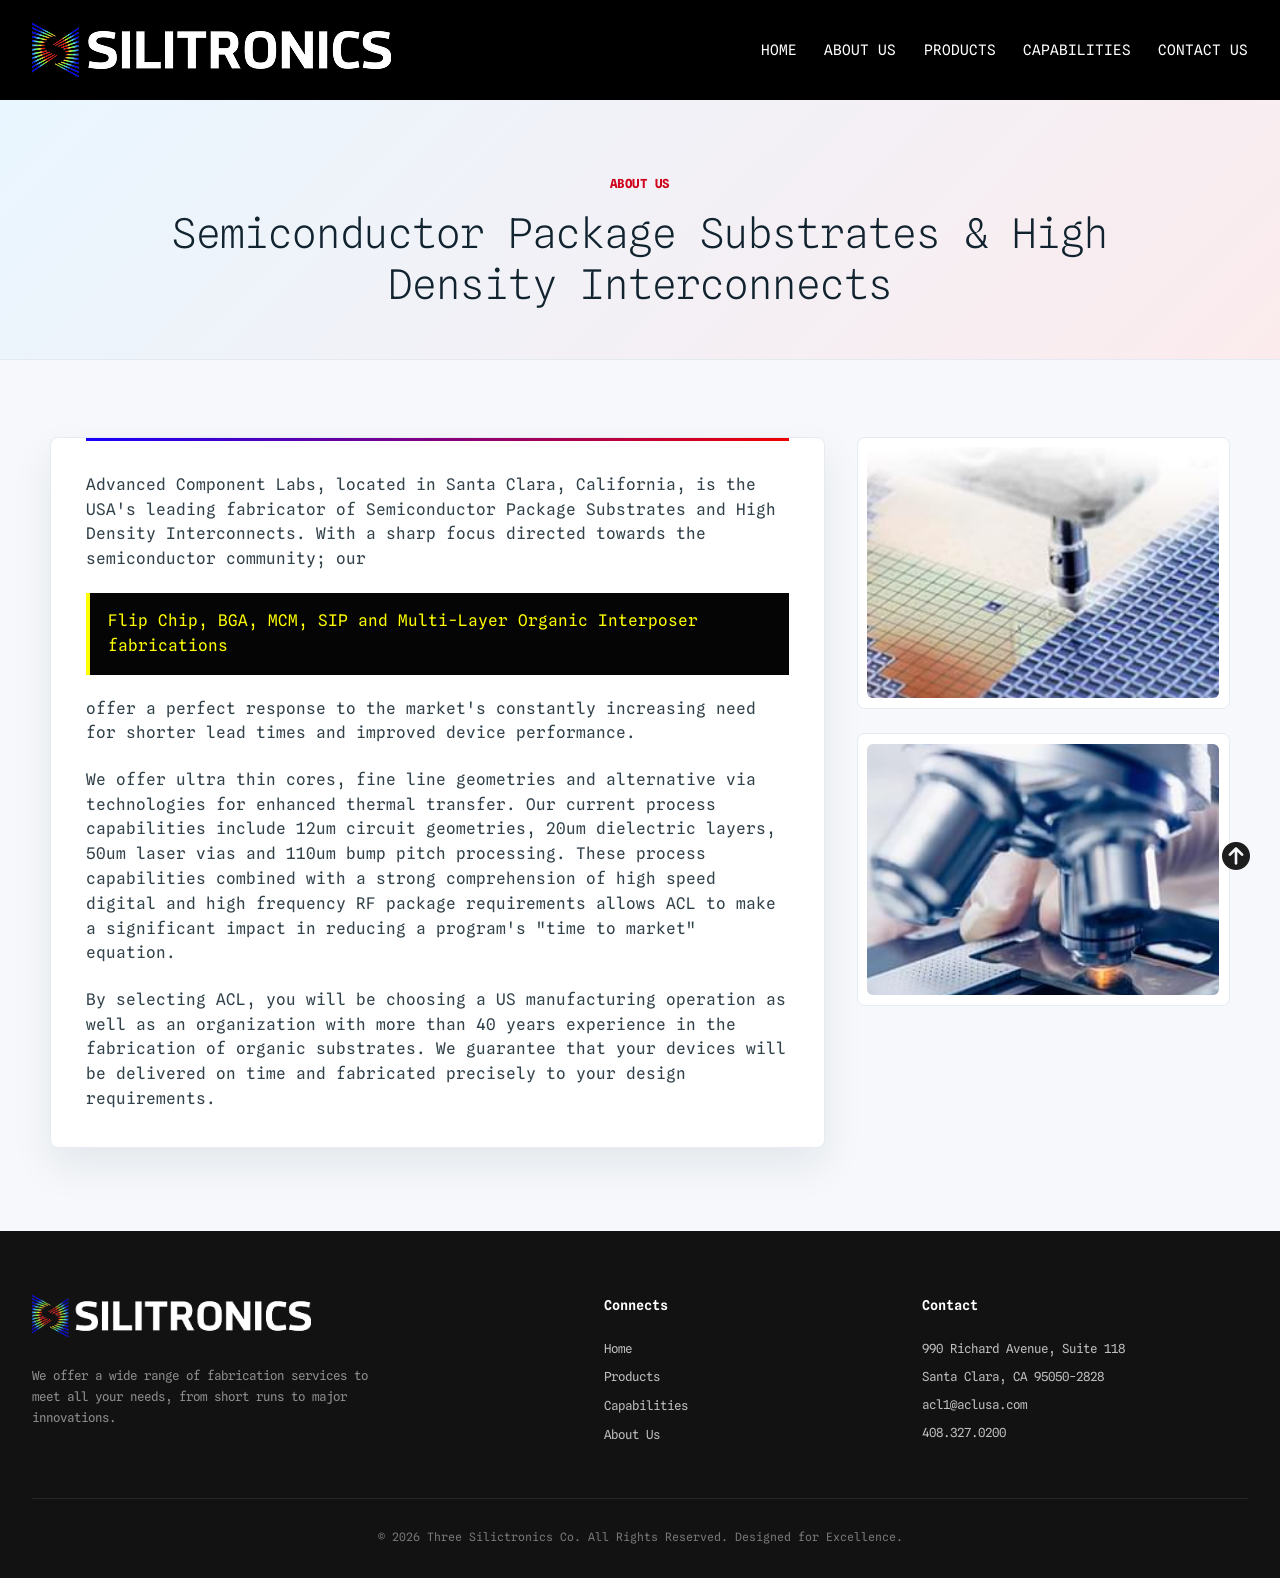
==== aboutus.html @ 7309b667 "Initial commit: Static website for Silictronics" ====
<!DOCTYPE html>
<html lang="en">

<head>
    <meta charset="UTF-8">
    <meta name="viewport" content="width=device-width, initial-scale=1.0">
    <meta name="description"
        content="About Advanced Component Labs and Three Silictronics semiconductor package substrate capabilities.">
    <title>About Us | Three Silictronics</title>
    <link rel="stylesheet" href="https://cdnjs.cloudflare.com/ajax/libs/font-awesome/6.5.2/css/all.min.css">
    <link rel="stylesheet" href="assets/css/style.css">
</head>

<body>
    <header>
        <div class="container-fluid">
            <nav>
                <div class="logo">
                    <a href="index.html">
                        <img src="assets/images/lab_logo.png" alt="Three Silictronics Logo">
                    </a>
                </div>
                <ul class="nav-links">
                    <li><a href="index.html#home">HOME</a></li>
                    <li><a href="aboutus.html">ABOUT US</a></li>
                    <li><a href="products.html">PRODUCTS</a></li>
                    <li><a href="capabilities.html">CAPABILITIES</a></li>
                    <li><a href="contactus.html">CONTACT US</a></li>
                </ul>
            </nav>
        </div>
    </header>

    <main class="about-page">
        <section class="about-page-hero">
            <div class="container">
                <p class="section-kicker">About Us</p>
                <h1>Semiconductor Package Substrates &amp; High Density Interconnects</h1>
            </div>
        </section>

        <section class="about-story">
            <div class="container">
                <div class="about-story-grid">
                    <div class="about-story-content">
                        <p>
                            Advanced Component Labs, located in Santa Clara, California, is the USA's leading fabricator
                            of Semiconductor Package Substrates and High Density Interconnects. With a sharp focus
                            directed towards the semiconductor community; our
                        </p>

                        <p class="about-highlight">
                            Flip Chip, BGA, MCM, SIP and Multi-Layer Organic Interposer fabrications
                        </p>

                        <p>
                            offer a perfect response to the market's constantly increasing need for shorter lead times
                            and improved device performance.
                        </p>

                        <p>
                            We offer ultra thin cores, fine line geometries and alternative via technologies for
                            enhanced thermal transfer. Our current process capabilities include 12um circuit geometries,
                            20um dielectric layers, 50um laser vias and 110um bump pitch processing. These process
                            capabilities combined with a strong comprehension of high speed digital and high frequency
                            RF package requirements allows ACL to make a significant impact in reducing a program's
                            "time to market" equation.
                        </p>

                        <p>
                            By selecting ACL, you will be choosing a US manufacturing operation as well as an
                            organization with more than 40 years experience in the fabrication of organic substrates. We
                            guarantee that your devices will be delivered on time and fabricated precisely to your
                            design
                            requirements.
                        </p>
                    </div>

                    <div class="about-story-media" aria-label="Substrate examples">
                        <figure class="about-media-card">
                            <img src="assets/images/card_one.jpg" alt="Semiconductor package substrate close-up">
                        </figure>
                        <figure class="about-media-card">
                            <img src="assets/images/card_two.jpg" alt="High density interconnect substrate">
                        </figure>
                    </div>
                </div>
            </div>
        </section>
    </main>

    <footer>
        <div class="container">
            <div class="footer-content">
                <div class="footer-brand">
                    <a class="footer-logo" href="index.html">
                        <img src="assets/images/lab_logo.png" alt="Three Silictronics Logo">
                    </a>
                    <p>We offer a wide range of fabrication services to meet all your needs, from short runs to major
                        innovations.</p>

                </div>
                <div class="footer-links">
                    <h4>Connects</h4>
                    <a href="index.html#home">Home</a>
                    <a href="products.html">Products</a>
                    <a href="capabilities.html">Capabilities</a>
                    <a href="aboutus.html">About Us</a>
                </div>
                <div class="footer-contact">
                    <h4>Contact</h4>
                    <p>990 Richard Avenue, Suite 118</p>
                    <p>Santa Clara, CA 95050-2828</p>
                    <p><a href="mailto:acl1@aclusa.com">acl1@aclusa.com</a></p>
                    <p>408.327.0200</p>
                </div>
            </div>
            <div class="copyright">
                &copy; 2026 Three Silictronics Co. All Rights Reserved. Designed for Excellence.
            </div>
        </div>
    </footer>
    <a class="back-to-top" href="#top" aria-label="Back to top"><i class="fa-solid fa-circle-arrow-up"></i></a>
</body>

</html>
---- assets/css/style.css ----
@import url('https://fonts.googleapis.com/css2?family=Spline+Sans+Mono:wght@300;400;500;600;700&display=swap');

:root {
    --primary-color: #662d91;
    --secondary-color: #d0021b;
    --bg-light: #f1eef6;
    --text-dark: #333333;
    --text-light: #666666;
    --white: #ffffff;
    --black: #000000;
    --font-family: 'Spline Sans Mono', sans-serif;
    --transition: all 0.3s ease;
}

* {
    margin: 0;
    padding: 0;
    box-sizing: border-box;
}

body {
    font-family: var(--font-family);
    color: var(--text-dark);
    line-height: 1.6;
    background-color: var(--white);
    overflow-x: hidden;
}

html {
    scroll-behavior: smooth;
}

/* Header */
header {
    background-color: var(--black);
    position: fixed;
    width: 100%;
    height: 100px;
    top: 0;
    left: 0;
    z-index: 1000;
    display: flex;
    align-items: center;
}

.container {
    width: calc(100% - 180px);
    max-width: 1740px;
    margin: 0 auto;
    padding: 0;
}

.container-fluid {
    width: calc(100% - 180px);
    max-width: 1740px;
    margin: 0 auto;
    padding: 0;
    height: 100%;
}

@media (max-width: 1920px) {
    .container {
        max-width: 1740px;
    }
}

@media (max-width: 1600px) {
    .container {
        max-width: 1420px;
    }
}

@media (max-width: 1440px) {
    .container {
        max-width: 1260px;
    }

    .nav-links {
        gap: 1.6rem;
    }

    .nav-links a {
        font-size: 0.85rem;
    }

    .announcement-banner {
        padding-top: 0;
    }

    .header-tagline p {
        font-size: 2rem;
    }
}

@media (max-width: 1366px) {
    .container {
        max-width: 1186px;
    }
}

@media (max-width: 1280px) {

    .container,
    .container-fluid {
        width: calc(100% - 64px);
        max-width: none;
    }
}

@media (max-width: 1080px) {
    .container {
        max-width: 950px;
    }
}

nav {
    display: flex;
    justify-content: space-between;
    align-items: center;
    width: 100%;
    height: 100%;
}

.logo img {
    display: block;
    height: 54px;
    width: auto;
}

.nav-links {
    display: flex;
    gap: 1.7rem;
    list-style: none;
    align-items: center;
}

.nav-links a {
    display: inline-flex;
    align-items: center;
    text-decoration: none;
    color: var(--white);
    font-weight: 400;
    font-size: 0.9rem;
    text-transform: uppercase;
    transition: var(--transition);
    line-height: 1;
    white-space: nowrap;
}

.nav-links a:hover {
    color: #4db8ff;
}

/* Header Tagline */
.header-tagline {
    background:
        linear-gradient(135deg, rgba(77, 184, 255, 0.12), rgba(208, 2, 27, 0.08)),
        var(--white);
    border-top: 1px solid #e5eaf0;
    border-bottom: 1px solid #e5eaf0;
    color: #10232f;
    padding: 4.2rem 0 4.4rem;
    text-align: center;
}

.header-tagline p {
    max-width: 1100px;
    margin: 0 auto;
    font-size: 2.15rem;
    font-weight: 300;
    line-height: 1.35;
}

.header-tagline span {
    color: var(--primary-color);
    font-weight: 500;
}

/* About Mission */
.about-mission {
    background: var(--white);
    padding: 5rem 0;
}

.about-mission-grid {
    display: grid;
    grid-template-columns: minmax(620px, 0.95fr) minmax(360px, 1fr);
    gap: 4rem;
    align-items: center;
}

.section-kicker {
    display: inline-block;
    color: #2a786b;
    font-size: 0.78rem;
    font-weight: 700;
    letter-spacing: 0.04em;
    margin-bottom: 0.9rem;
    text-transform: uppercase;
}

.about-mission h2 {
    background: linear-gradient(90deg, #1700ff 0%, #662d91 45%, #f00000 100%);
    -webkit-background-clip: text;
    background-clip: text;
    color: transparent;
    font-size: 2.25rem;
    font-weight: 700;
    line-height: 1.25;
    max-width: 620px;
    margin-bottom: 1.6rem;
}

.about-mission h2 span {
    display: block;
    white-space: nowrap;
}

.about-mission h3 {
    color: #183f3c;
    font-size: 1.08rem;
    margin-bottom: 0.75rem;
}

.about-mission p {
    color: #66716f;
    font-size: 0.92rem;
    line-height: 1.75;
    max-width: 610px;
    margin-bottom: 0.75rem;
}

.btn-gradient {
    display: inline-flex;
    align-items: center;
    justify-content: center;
    min-width: 200px;
    min-height: 50px;
    margin-top: 1.2rem;
    border: 2px solid var(--white);
    background: linear-gradient(90deg, #1700ff 0%, #f00000 100%);
    color: var(--white);
    text-decoration: none;
    text-transform: uppercase;
    font-size: 0.9rem;
    font-weight: 700;
    letter-spacing: 0.04em;
    box-shadow: 0 12px 28px rgba(240, 0, 0, 0.16);
    transition: var(--transition);
}

.btn-gradient:hover {
    background: #ffffff;
    border: 2px solid;
    border-image: linear-gradient(90deg, #1700ff 0%, #f00000 100%) 1;
    background-image: linear-gradient(90deg, #1700ff 0%, #f00000 100%);
    -webkit-background-clip: text;
    background-clip: text;
    color: transparent;
    transform: translateY(-3px);
    box-shadow: none;
}



.about-mission-visual {
    min-height: 360px;
}

.mission-photo {
    width: 100%;
    min-height: 360px;
    border-radius: 20px;
    background:
        linear-gradient(135deg, rgba(18, 117, 108, 0.2), rgba(0, 0, 0, 0.05)),
        url('../images/about_us_img.jpg') center/cover no-repeat;
}



/* Announcement Banner */
.announcement-banner {
    background: url('../images/banner_bg.png') center/cover no-repeat;
    margin-top: 100px;
    height: 90vh;
    display: flex;
    flex-direction: column;
    justify-content: center;
    align-items: center;
    text-align: center;
    color: var(--white);
    padding-top: 0;
}

.announcement-banner h2 {
    font-size: 4rem;
    margin-bottom: 1rem;
    font-weight: 700;
}

.announcement-banner p {
    font-size: 2rem;
    font-weight: 300;
}

/* Products */
.products {
    background: var(--white);
    overflow: hidden;
    padding: 9.8rem 0 5.2rem;
    position: relative;
    scroll-margin-top: 110px;
}

.products-intro {
    color: #111827;
    font-size: 0.82rem;
    line-height: 1.5;
    margin: 0 auto 1.5rem;
    max-width: 760px;
    text-align: center;
}

.products-title {
    background: linear-gradient(90deg, #1700ff 0%, #662d91 45%, #f00000 100%);
    -webkit-background-clip: text;
    background-clip: text;
    color: transparent;
    font-size: 2rem;
    font-weight: 700;
    line-height: 1;
    margin-bottom: 3.2rem;
    text-align: center;
    text-transform: uppercase;
}

.left-art-img,
.right-art-img {
    position: absolute;
    pointer-events: none;
    z-index: 0;
}

.left-art-img {
    left: 0;
    bottom: 0;
}

.right-art-img {
    top: 0;
    right: 0;
}

.left-art-img img,
.right-art-img img {
    display: block;
    max-width: 180px;
    width: 12vw;
}

.products-slider {
    margin: 0 auto;
    max-width: 1120px;
    position: relative;
    z-index: 1;
}

.products-viewport {
    background: var(--white);
    overflow: hidden;
}

.products-track {
    display: flex;
    transition: transform 0.45s ease;
}

.products-static-grid .products-track {
    display: block;
}

.products-static-grid .products-slide:nth-child(n + 2),
.products-static-grid .slider-arrow {
    display: none;
}

.products-slide {
    background: var(--white);
    display: grid;
    flex: 0 0 100%;
    grid-template-columns: repeat(4, minmax(0, 1fr));
    gap: 1rem;
}

.products-cta {
    margin-top: 2rem;
    position: relative;
    text-align: center;
    z-index: 1;
}

/* Home Capabilities Summary */
.capabilities-summary {
    background: #f6f8fb;
    padding: 4.8rem 0 5.2rem;
    text-align: center;
}

.capabilities-summary h2 {
    background: linear-gradient(90deg, #1700ff 0%, #662d91 45%, #f00000 100%);
    -webkit-background-clip: text;
    background-clip: text;
    color: transparent;
    font-size: 2.25rem;
    font-weight: 700;
    line-height: 1.2;
    margin: 0 auto 1rem;
    max-width: 900px;
}

.capabilities-summary-intro {
    color: #4d5a64;
    font-size: 0.95rem;
    line-height: 1.7;
    margin: 0 auto 2rem;
    max-width: 860px;
}

.capabilities-summary-grid {
    display: grid;
    grid-template-columns: repeat(3, minmax(0, 1fr));
    gap: 1.25rem;
    margin: 0 auto;
    max-width: 1120px;
    text-align: left;
}

.capabilities-summary-card {
    background: var(--white);
    border: 1px solid #e6ebf1;
    border-radius: 8px;
    box-shadow: 0 18px 42px rgba(16, 35, 47, 0.08);
    padding: 1.6rem;
    position: relative;
}

.capabilities-summary-card::before {
    background: linear-gradient(90deg, #1700ff, #f00000);
    content: "";
    height: 3px;
    left: 1.6rem;
    position: absolute;
    right: 1.6rem;
    top: 0;
}

.capabilities-summary-card h3 {
    color: #10232f;
    font-size: 1.08rem;
    line-height: 1.3;
    margin-bottom: 0.7rem;
    text-transform: uppercase;
}

.capabilities-summary-card p {
    color: #4d5a64;
    font-size: 0.86rem;
    line-height: 1.6;
    margin: 0;
}

.capabilities-summary-cta {
    margin-top: 2rem;
}

.product-card {
    background: var(--white);
    border-radius: 8px;
    color: #263238;
    cursor: pointer;
    display: flex;
    flex-direction: column;
    min-width: 0;
    overflow: hidden;
    transition: var(--transition);
}

.product-card-copy {
    background: #f4f5f7;
    display: flex;
    flex-direction: column;
    flex: 1;
    justify-content: center;
    min-height: 184px;
    padding: 1.4rem 1.45rem;
    transition: var(--transition);
}

.product-card h3 {
    color: inherit;
    font-size: 1rem;
    font-weight: 700;
    line-height: 1.24;
    margin-bottom: 0.75rem;
    text-transform: uppercase;
}

.product-card p {
    color: inherit;
    font-size: 0.72rem;
    line-height: 1.65;
    margin: 0;
}

.product-card a {
    color: inherit;
    display: inline-flex;
    font-size: 0.7rem;
    font-weight: 700;
    height: 1rem;
    margin-top: 1rem;
    opacity: 0;
    pointer-events: none;
    text-decoration: none;
    text-transform: uppercase;
    visibility: hidden;
}

.product-card a::after {
    content: "›";
    margin-left: 0.35rem;
}

.product-card:hover .product-card-copy {
    background: #d0023b;
    color: var(--white);
}

.product-card:hover a {
    opacity: 1;
    pointer-events: auto;
    visibility: visible;
}

.product-card-image {
    background-color: #f4f5f7;
    flex: 0 0 170px;
    background-position: center;
    background-size: contain;
    position: relative;
}

.product-card-image::after {
    content: "";
    inset: 0;
    opacity: 0;
    position: absolute;
    transition: var(--transition);
}

.product-card:hover .product-card-image::after {
    background: linear-gradient(135deg, rgba(0, 67, 255, 0.34), rgba(0, 180, 255, 0.14));
    opacity: 1;
}

.visual-machine {
    background:
        linear-gradient(135deg, rgba(255, 255, 255, 0.34), rgba(0, 0, 0, 0.08)),
        url('../images/card_one.jpg') center / contain no-repeat;
}

.visual-microscope {
    background:
        linear-gradient(135deg, rgba(255, 255, 255, 0.08), rgba(17, 0, 60, 0.14)),
        url('../images/card_two.jpg') center / contain no-repeat;
}

.visual-quality {
    background:
        linear-gradient(135deg, rgba(0, 0, 0, 0.24), rgba(208, 2, 59, 0.2)),
        url('../images/card_three.jpg') center / contain no-repeat;
}

.visual-cleanroom {
    background:
        linear-gradient(135deg, rgba(255, 255, 255, 0.18), rgba(0, 0, 0, 0.12)),
        url('../images/card_four.jpg') center / contain no-repeat;
}

.slider-arrow {
    align-items: center;
    background: var(--white);
    border: 0;
    border-radius: 50%;
    box-shadow: 0 16px 36px rgba(0, 0, 0, 0.14);
    color: #0d66c2;
    cursor: pointer;
    display: inline-flex;
    font-size: 2rem;
    height: 42px;
    justify-content: center;
    line-height: 1;
    position: absolute;
    top: 50%;
    transform: translateY(-50%);
    transition: var(--transition);
    width: 42px;
    z-index: 2;
}

.slider-arrow:hover {
    background: #0d66c2;
    color: var(--white);
}

.slider-arrow-left {
    left: -58px;
}

.slider-arrow-right {
    right: -58px;
}

/* Capabilities Page */
.capabilities-page {
    background: #f6f8fb;
    color: #10232f;
    min-height: 100vh;
    padding-top: 100px;
}

.capabilities-hero {
    background:
        linear-gradient(135deg, rgba(77, 184, 255, 0.12), rgba(208, 2, 27, 0.08)),
        var(--white);
    border-bottom: 1px solid #e5eaf0;
    padding: 4.4rem 0 3rem;
    text-align: center;
}

.capabilities-hero .section-kicker {
    color: var(--secondary-color);
}

.capabilities-hero h1 {
    color: #10232f;
    font-size: 2.55rem;
    font-weight: 300;
    line-height: 1.25;
    margin: 0 auto;
    max-width: 900px;
}

.capabilities-content {
    padding: 4.2rem 0 5rem;
}

.capabilities-grid {
    display: grid;
    grid-template-columns: repeat(3, minmax(0, 1fr));
    gap: 1.4rem;
    max-width: 1240px;
    margin: 0 auto;
}

.capabilities-column {
    display: contents;
}

.capability-group {
    background: var(--white);
    border: 1px solid #e6ebf1;
    border-radius: 8px;
    box-shadow: 0 18px 42px rgba(16, 35, 47, 0.08);
    margin-bottom: 0;
    min-height: 100%;
    padding: 1.6rem 1.5rem 1.7rem;
    position: relative;
}

.capability-group::before {
    background: linear-gradient(90deg, #1700ff, #f00000);
    content: "";
    height: 3px;
    left: 1.5rem;
    position: absolute;
    right: 1.5rem;
    top: 0;
}

.capability-group h2 {
    color: #10232f;
    font-size: 1.1rem;
    font-weight: 700;
    line-height: 1.2;
    margin-bottom: 0.9rem;
    text-transform: uppercase;
}

.capability-group ul {
    list-style: none;
    margin: 0;
}

.capability-group li {
    color: #4d5a64;
    font-size: 0.82rem;
    font-weight: 500;
    line-height: 1.48;
    margin-bottom: 0.45rem;
    padding-left: 1.05rem;
    position: relative;
}

.capability-group li::before {
    background: #4db8ff;
    border-radius: 50%;
    content: "";
    height: 5px;
    left: 0;
    position: absolute;
    top: 0.55em;
    width: 5px;
}

.capability-group a {
    color: var(--primary-color);
    text-decoration: underline;
}

/* Contact Page */
.contact-page {
    background: #f6f8fb;
    color: #10232f;
    min-height: 100vh;
    padding-top: 100px;
}

.contact-hero {
    background:
        linear-gradient(135deg, rgba(77, 184, 255, 0.12), rgba(208, 2, 27, 0.08)),
        var(--white);
    border-bottom: 1px solid #e5eaf0;
    padding: 4.4rem 0 3rem;
    text-align: center;
}

.contact-hero .section-kicker {
    color: var(--secondary-color);
}

.contact-hero h1 {
    color: #10232f;
    font-size: 2.55rem;
    font-weight: 300;
    line-height: 1.25;
    margin: 0 auto 1rem;
}

.contact-hero p {
    color: #4d5a64;
    font-size: 0.95rem;
    line-height: 1.6;
    margin: 0 auto;
    max-width: 700px;
}

.contact-directory {
    padding: 4.6rem 0 5.2rem;
}

.contact-directory-grid {
    display: grid;
    grid-template-columns: repeat(3, minmax(0, 1fr));
    gap: 1.25rem;
    max-width: 1180px;
    margin: 0 auto;
}

.contact-card {
    background:
        linear-gradient(145deg, rgba(77, 184, 255, 0.06), transparent 42%),
        var(--white);
    border: 1px solid #e6ebf1;
    border-radius: 8px;
    box-shadow: 0 18px 42px rgba(16, 35, 47, 0.08);
    display: flex;
    gap: 1.05rem;
    min-height: 190px;
    overflow: hidden;
    padding: 1.55rem;
    position: relative;
    transition: var(--transition);
}

.contact-card::before {
    background: linear-gradient(90deg, #1700ff, #f00000);
    content: "";
    height: 3px;
    left: 1.55rem;
    position: absolute;
    right: 1.55rem;
    top: 0;
}

.contact-card::after {
    background: rgba(208, 2, 27, 0.08);
    border-radius: 50%;
    content: "";
    height: 120px;
    position: absolute;
    right: -56px;
    top: -56px;
    width: 120px;
}

.contact-card:hover {
    border-color: rgba(77, 184, 255, 0.45);
    box-shadow: 0 22px 52px rgba(16, 35, 47, 0.12);
    transform: translateY(-4px);
}

.contact-card-wide {
    grid-column: span 2;
}

.contact-card-icon {
    align-items: center;
    background: linear-gradient(135deg, #1700ff, #f00000);
    border-radius: 8px;
    color: var(--white);
    display: inline-flex;
    flex: 0 0 46px;
    font-size: 1.05rem;
    font-weight: 700;
    height: 46px;
    justify-content: center;
    line-height: 1;
    margin-top: 0.1rem;
    position: relative;
    z-index: 1;
}

.contact-card-label {
    color: var(--secondary-color);
    display: block;
    font-size: 0.78rem;
    font-weight: 700;
    letter-spacing: 0.04em;
    margin-bottom: 0.65rem;
    position: relative;
    text-transform: uppercase;
    z-index: 1;
}

.contact-card h2 {
    color: #10232f;
    font-size: 1.15rem;
    font-weight: 700;
    line-height: 1.25;
    margin-bottom: 0.55rem;
    position: relative;
    z-index: 1;
}

.contact-card p {
    color: #4d5a64;
    font-size: 0.88rem;
    font-weight: 500;
    line-height: 1.55;
    margin: 0 0 0.25rem;
    overflow-wrap: anywhere;
    position: relative;
    z-index: 1;
}

.contact-card a {
    color: var(--primary-color);
    text-decoration: underline;
}

/* About Page */
.about-page {
    background: #f6f8fb;
    color: #10232f;
    min-height: 100vh;
    padding-top: 100px;
}

.about-page-hero {
    background:
        linear-gradient(135deg, rgba(77, 184, 255, 0.12), rgba(208, 2, 27, 0.08)),
        var(--white);
    border-bottom: 1px solid #e5eaf0;
    padding: 4.4rem 0 3rem;
    text-align: center;
}

.about-page-hero .section-kicker {
    color: var(--secondary-color);
}

.about-page-hero h1 {
    color: #10232f;
    font-size: 2.55rem;
    font-weight: 300;
    line-height: 1.25;
    margin: 0 auto;
    max-width: 980px;
}

.about-story {
    padding: 4.8rem 0 5.2rem;
}

.about-story-grid {
    display: grid;
    grid-template-columns: minmax(0, 1.35fr) minmax(320px, 0.65fr);
    gap: 2rem;
    max-width: 1180px;
    margin: 0 auto;
    align-items: start;
}

.about-story-content {
    background: var(--white);
    border: 1px solid #e6ebf1;
    border-radius: 8px;
    box-shadow: 0 18px 42px rgba(16, 35, 47, 0.08);
    padding: 2.2rem;
    position: relative;
}

.about-story-content::before {
    background: linear-gradient(90deg, #1700ff, #f00000);
    content: "";
    height: 3px;
    left: 2.2rem;
    position: absolute;
    right: 2.2rem;
    top: 0;
}

.about-story-content p {
    color: #31414a;
    font-size: 1rem;
    font-weight: 400;
    line-height: 1.55;
    margin-bottom: 1.35rem;
}

.about-story-content p:last-child {
    margin-bottom: 0;
}

.about-highlight {
    background: #050505;
    border-left: 4px solid #ffff00;
    color: #ffff00 !important;
    padding: 1rem 1.1rem;
}

.about-story-media {
    display: grid;
    gap: 1.5rem;
}

.about-media-card {
    background: var(--white);
    border: 1px solid #e6ebf1;
    border-radius: 8px;
    overflow: hidden;
    padding: 0.6rem;
}

.about-media-card img {
    aspect-ratio: 1.4;
    border-radius: 6px;
    display: block;
    object-fit: cover;
    width: 100%;
}

/* Products Page */
.products-page {
    background: #f6f8fb;
    color: #10232f;
    min-height: 100vh;
    padding-top: 100px;
}

.products-page-hero {
    background:
        linear-gradient(135deg, rgba(77, 184, 255, 0.12), rgba(208, 2, 27, 0.08)),
        var(--white);
    border-bottom: 1px solid #e5eaf0;
    padding: 4.4rem 0 3rem;
    text-align: center;
}

.products-page-hero .section-kicker {
    color: var(--secondary-color);
}

.products-page-hero h1 {
    color: #10232f;
    font-size: 2.55rem;
    font-weight: 300;
    line-height: 1.25;
    margin: 0 auto 1rem;
}

.products-page-hero p {
    color: #4d5a64;
    font-size: 0.95rem;
    line-height: 1.65;
    margin: 0 auto;
    max-width: 760px;
}

.products-list-section {
    padding: 4.8rem 0 5.2rem;
}

.products-card-grid {
    display: grid;
    grid-template-columns: repeat(4, minmax(0, 1fr));
    gap: 1.25rem;
    max-width: 1180px;
    margin: 0 auto;
}

.product-list-card {
    --product-image-bg: url('../images/card_one.jpg') center/cover no-repeat;
    background: var(--white);
    border: 1px solid #e6ebf1;
    border-radius: 8px;
    box-shadow: 0 18px 42px rgba(16, 35, 47, 0.08);
    color: #10232f;
    display: flex;
    flex-direction: column;
    min-height: 360px;
    overflow: hidden;
    padding: 0;
    position: relative;
    transition: var(--transition);
}

.product-list-card::before {
    background:
        linear-gradient(135deg, rgba(23, 0, 255, 0.16), rgba(240, 0, 0, 0.08)),
        var(--product-image-bg);
    content: "";
    display: block;
    min-height: 190px;
    transition: var(--transition);
}

.product-list-card::after {
    content: none;
}

.product-list-card h2 {
    color: #10232f;
    font-size: 1.2rem;
    font-weight: 700;
    line-height: 1.18;
    margin: 1.25rem 1.25rem 0.85rem;
    min-height: 2.8em;
    position: relative;
    z-index: 1;
}

.product-card-arrow {
    display: none;
}

.product-card-action {
    align-items: center;
    background: linear-gradient(90deg, #1700ff, #f00000);
    border: 2px solid var(--white);
    border-radius: 0;
    color: var(--white);
    display: inline-flex;
    font-size: 0.86rem;
    font-weight: 700;
    justify-content: center;
    margin: auto 1.25rem 1.25rem;
    min-height: 46px;
    position: relative;
    text-decoration: none;
    text-transform: uppercase;
    transition: var(--transition);
    z-index: 1;
}

.product-list-card:hover {
    transform: translateY(-5px);
    box-shadow: 0 26px 56px rgba(16, 35, 47, 0.2);
}

.product-list-card:hover::before {
    filter: saturate(1.12) contrast(1.05);
    transform: scale(1.03);
}

.product-list-card:hover .product-card-action {
    background: linear-gradient(90deg, #1700ff, #f00000);
    color: var(--white);
}

.product-bg-two {
    --product-image-bg: url('../images/card_two.jpg') 65% 35% / cover no-repeat;
}

.product-bg-three {
    --product-image-bg: url('../images/card_three.jpg') 28% 60% / cover no-repeat;
}

.product-bg-four {
    --product-image-bg: url('../images/card_four.jpg') 82% 45% / cover no-repeat;
}

.products-support-card {
    background: var(--white);
    border: 1px solid #e6ebf1;
    border-radius: 8px;
    box-shadow: 0 18px 42px rgba(16, 35, 47, 0.08);
    margin: 2rem auto 0;
    max-width: 1180px;
    padding: 2rem;
    position: relative;
}

.products-support-card::before {
    background: linear-gradient(90deg, #1700ff, #f00000);
    content: "";
    height: 3px;
    left: 1.5rem;
    position: absolute;
    right: 1.5rem;
    top: 0;
}

.products-support-card .contact-card-label {
    color: var(--secondary-color);
}

.products-support-card h2 {
    color: #10232f;
    font-size: 1.45rem;
    font-weight: 500;
    line-height: 1.32;
    margin-bottom: 1rem;
}

.products-support-card p {
    color: #4d5a64;
    font-size: 0.9rem;
    line-height: 1.7;
    margin-bottom: 1.5rem;
}

/* Footer */
footer {
    background-color: #121212;
    color: var(--white);
    padding: 4rem 0 2rem;
}

.footer-content {
    display: grid;
    grid-template-columns: minmax(0, 1.4fr) minmax(180px, 0.7fr) minmax(240px, 0.9fr);
    gap: 4rem;
    align-items: start;
}

.footer-brand p {
    color: #8d8d8d;
    font-size: 0.78rem;
    line-height: 1.7;
    margin: 1.25rem 0 1.35rem;
    max-width: 360px;
}

.footer-logo {
    display: inline-flex;
    text-decoration: none;
}

.footer-logo img {
    display: block;
    height: 42px;
    width: auto;
}

.footer-socials {
    display: flex;
    gap: 0.7rem;
}

.footer-socials a {
    align-items: center;
    background: var(--white);
    border-radius: 50%;
    color: #121212;
    display: inline-flex;
    font-size: 0.78rem;
    height: 26px;
    justify-content: center;
    text-decoration: none;
    transition: var(--transition);
    width: 26px;
}

.footer-socials a:hover {
    background: var(--secondary-color);
    color: var(--white);
    transform: translateY(-2px);
}

.footer-links,
.footer-contact {
    display: flex;
    flex-direction: column;
    gap: 0.55rem;
}

.footer-links h4,
.footer-contact h4 {
    color: var(--white);
    font-size: 0.85rem;
    font-weight: 600;
    margin-bottom: 0.8rem;
}

.footer-links a,
.footer-contact a {
    color: #bdbdbd;
    font-size: 0.78rem;
    text-decoration: none;
    transition: var(--transition);
}

.footer-links a:hover,
.footer-contact a:hover {
    color: var(--white);
}

.footer-contact p {
    color: #bdbdbd;
    font-size: 0.78rem;
    line-height: 1.55;
    margin: 0;
}

.copyright {
    text-align: center;
    padding-top: 1.8rem;
    border-top: 1px solid #262626;
    margin-top: 3rem;
    color: #777;
    font-size: 0.72rem;
}

.back-to-top {
    align-items: center;
    background: transparent;
    border: 0;
    bottom: 28px;
    display: inline-flex;
    height: 32px;
    justify-content: center;
    position: fixed;
    right: 28px;
    transition: var(--transition);
    text-decoration: none;
    width: 32px;
    z-index: 1100;
}

.back-to-top i {
    color: #1d1d1d;
    font-size: 28px;
    line-height: 1;
}

.back-to-top:hover {
    transform: translateY(-3px);
}

.back-to-top:hover i {
    color: var(--secondary-color);
}

/* Home Page Contact Us Section */
.contactus {
    background: #ffffff;
    padding: 9.5rem 0 7rem;
    position: relative;
    overflow: hidden;
    text-align: center;
    scroll-margin-top: 100px;
}

.contactus .container {
    position: relative;
    z-index: 1;
}

.contact-flex {
    display: flex;
    align-items: flex-start;
    gap: 5rem;
    text-align: left;
}

.contact-header {
    flex: 0 0 35%;
}

.contact-form-wrapper {
    flex: 1;
    display: flex;
    justify-content: flex-start;
}

.contact-title {
    background: linear-gradient(90deg, #1700ff 0%, #662d91 45%, #f00000 100%);
    -webkit-background-clip: text;
    background-clip: text;
    color: transparent;
    font-size: 2.25rem;
    font-weight: 700;
    margin-top: 0;
    text-align: left;
    line-height: 1.2;
}

.contact-description {
    color: #4d5a64;
    font-size: 1.05rem;
    font-weight: 400;
    margin-top: 1.2rem;
    text-transform: none;
    text-align: left;
    line-height: 1.6;
}

.contact-form {
    width: 100%;
    max-width: 550px;
    display: flex;
    flex-direction: column;
    gap: 1.2rem;
}

.form-group {
    display: flex;
    flex-direction: column;
    text-align: left;
}

.form-group input,
.form-group textarea {
    background: #f5f7fa;
    border: 1px solid #e1e6f0;
    border-radius: 4px;
    padding: 0.75rem 1rem;
    font-family: var(--font-family);
    font-size: 0.88rem;
    width: 100%;
    transition: var(--transition);
    box-shadow: none;
}

.form-group input:focus,
.form-group textarea:focus {
    outline: none;
    border-color: #662d91;
    box-shadow: none;
}

.form-group textarea {
    height: 100%;
    min-height: 140px;
    resize: none;
}

.form-cta {
    margin-top: 2rem;
    text-align: left;
}

.contactus .btn-gradient {
    min-width: 260px;
}

@media (max-width: 1200px) {
    .contact-flex {
        gap: 3rem;
    }

    .contact-title {
        font-size: 1.8rem;
    }
}

@media (max-width: 991px) {
    .contact-flex {
        flex-direction: column;
        text-align: center;
        gap: 3.5rem;
    }

    .contact-header {
        flex: 0 0 100%;
    }

    .contact-title {
        text-align: center;
        margin-bottom: 0;
    }

    .form-group textarea {
        min-height: 150px;
    }

    .form-cta {
        text-align: center;
    }
}

/* Responsive */
@media (max-width: 1024px) {
    header {
        height: 88px;
    }

    .logo img {
        height: 42px;
    }

    .nav-links {
        gap: 1rem;
    }

    .nav-links a {
        font-size: 0.74rem;
    }

    .header-tagline {
        padding: 3rem 0;
    }

    .header-tagline p {
        font-size: 1.55rem;
    }

    .about-mission {
        padding: 4rem 0;
    }

    .about-mission-grid {
        grid-template-columns: 1fr;
        gap: 2.5rem;
    }

    .about-mission h2 {
        font-size: 2.15rem;
    }

    .announcement-banner {
        margin-top: 88px;
        padding-top: 0;
    }

    .capabilities-page {
        padding-top: 88px;
    }

    .contact-page {
        padding-top: 88px;
    }

    .about-page {
        padding-top: 88px;
    }

    .products-page {
        padding-top: 88px;
    }

    .capabilities-grid {
        grid-template-columns: repeat(2, minmax(0, 1fr));
        gap: 1rem;
    }

    .contact-directory-grid {
        grid-template-columns: repeat(2, minmax(0, 1fr));
        gap: 1rem;
    }

    .capabilities-hero h1 {
        font-size: 2.1rem;
    }

    .contact-hero h1 {
        font-size: 2.1rem;
    }

    .about-page-hero h1 {
        font-size: 2.1rem;
    }

    .products-page-hero h1 {
        font-size: 2.1rem;
    }

    .about-story-grid {
        grid-template-columns: 1fr;
    }
}

@media (max-width: 1080px) {
    .about-mission-grid {
        grid-template-columns: 1fr;
        gap: 2.5rem;
    }

    .about-mission h2 {
        max-width: none;
    }

    .products-slider {
        max-width: 860px;
    }

    .products-slide {
        grid-template-columns: repeat(2, minmax(0, 1fr));
    }

    .capabilities-summary-grid {
        grid-template-columns: 1fr;
    }

    .products-card-grid {
        grid-template-columns: repeat(2, minmax(0, 1fr));
    }

    .products-support-card {
        position: relative;
    }

    .slider-arrow-left {
        left: 12px;
    }

    .slider-arrow-right {
        right: 12px;
    }
}

@media (max-width: 768px) {

    .nav-links {
        display: none;
    }

    .container,
    .container-fluid {
        width: calc(100% - 32px);
    }

    .header-tagline {
        padding: 2.4rem 0;
    }

    .header-tagline p {
        font-size: 1.12rem;
        line-height: 1.38;
    }

    .about-mission {
        padding: 3rem 0;
    }

    .about-mission h2 {
        font-size: 1.7rem;
    }

    .about-mission-visual,
    .mission-photo {
        min-height: 240px;
    }

    .products {
        padding: 3.4rem 0;
    }

    .capabilities-summary {
        padding: 3.4rem 0;
    }

    .products-intro {
        font-size: 0.72rem;
    }

    .products-title {
        font-size: 1.5rem;
    }

    .capabilities-summary h2 {
        font-size: 1.55rem;
    }

    .capabilities-hero {
        padding: 3rem 0 2rem;
    }

    .contact-hero {
        padding: 3rem 0 2rem;
    }

    .about-page-hero {
        padding: 3rem 0 2rem;
    }

    .products-page-hero {
        padding: 3rem 0 2rem;
    }

    .capabilities-hero h1 {
        font-size: 1.65rem;
    }

    .contact-hero h1 {
        font-size: 1.65rem;
    }

    .about-page-hero h1 {
        font-size: 1.65rem;
    }

    .products-page-hero h1 {
        font-size: 1.65rem;
    }

    .capabilities-grid {
        grid-template-columns: 1fr;
        gap: 1rem;
    }

    .contact-directory-grid {
        grid-template-columns: 1fr;
        gap: 1rem;
    }

    .contact-card-wide {
        grid-column: span 1;
    }

    .capabilities-content {
        padding: 2.5rem 0 3.5rem;
    }

    .contact-directory {
        padding: 2.5rem 0 3.5rem;
    }

    .about-story {
        padding: 3rem 0 3.5rem;
    }

    .about-story-content {
        padding: 1.45rem;
    }

    .about-story-content::before {
        left: 1.45rem;
        right: 1.45rem;
    }

    .about-story-content p {
        font-size: 0.88rem;
    }

    .products-list-section {
        padding: 3rem 0 3.5rem;
    }

    .products-card-grid {
        grid-template-columns: 1fr;
    }

    .product-list-card {
        aspect-ratio: 0.9;
        min-height: 260px;
    }

    .capability-group h2 {
        font-size: 1.12rem;
    }

    .capability-group li {
        font-size: 0.78rem;
    }

    .products-slide {
        grid-template-columns: 1fr;
    }

    .product-card-image {
        flex-basis: 190px;
    }

    .product-card-copy {
        min-height: 170px;
        padding: 1.25rem;
    }

    .hero h1 {
        font-size: 2.2rem;
    }

    .announcement-banner {
        height: 60vh;
    }

    .announcement-banner h2 {
        font-size: 2.5rem;
    }

    .announcement-banner p {
        font-size: 1.2rem;
    }


    .footer-content {
        grid-template-columns: 1fr;
        gap: 2rem;
        text-align: left;
    }

    .footer-brand p {
        max-width: none;
    }
}

/* Highlights Section */
.highlights {
    padding: 5rem 0;
    background: #fcfaff;
}

.highlights-grid {
    display: grid;
    grid-template-columns: repeat(3, 1fr);
    gap: 2rem;
}

.highlight-card {
    background: #eaddff;
    clip-path: polygon(15px 0,
            100% 0,
            100% calc(100% - 40px),
            calc(100% - 40px) 100%,
            0 100%,
            0 15px);
    padding: 2.5rem 2rem;
    display: flex;
    align-items: flex-start;
    gap: 1.5rem;
    transition: all 0.3s ease;
    border: none;
    box-shadow: none;
    position: relative;
}

.highlight-card:nth-child(2)::before {
    content: "";
    position: absolute;
    top: 0;
    left: 0;
    width: 100%;
    height: 100%;
    background-image: url("data:image/svg+xml,%3Csvg viewBox='0 0 200 200' xmlns='http://www.w3.org/2000/svg'%3E%3Cfilter id='noiseFilter'%3E%3CfeTurbulence type='fractalNoise' baseFrequency='0.65' numOctaves='3' stitchTiles='stitch'/%3E%3C/filter%3E%3Crect width='100%25' height='100%25' filter='url(%23noiseFilter)'/%3E%3C/svg%3E");
    opacity: 0.12;
    pointer-events: none;
    mix-blend-mode: multiply;
}

.highlight-card:hover {
    transform: translateY(-5px);
    box-shadow: none;
}

.highlight-icon {
    flex: 0 0 60px;
    height: 60px;
    background: transparent;
    display: flex;
    align-items: center;
    justify-content: center;
    font-size: 2.5rem;
    color: #10232f;
}

.highlight-card:hover .highlight-icon {
    transform: none;
    background: transparent;
    color: #000000;
}

.highlight-info {
    flex: 1;
}

.highlight-info h3 {
    font-size: 1.25rem;
    font-weight: 800;
    color: #10232f;
    line-height: 1.3;
    margin: 0;
    text-align: left;
    font-family: var(--font-family);
}

@media (max-width: 1100px) {
    .highlight-card {
        padding: 2rem 1.5rem;
    }

    .highlight-icon {
        flex: 0 0 50px;
        font-size: 2rem;
    }
}

@media (max-width: 991px) {
    .highlights-grid {
        grid-template-columns: 1fr;
        max-width: 600px;
        margin: 0 auto;
    }
}
}
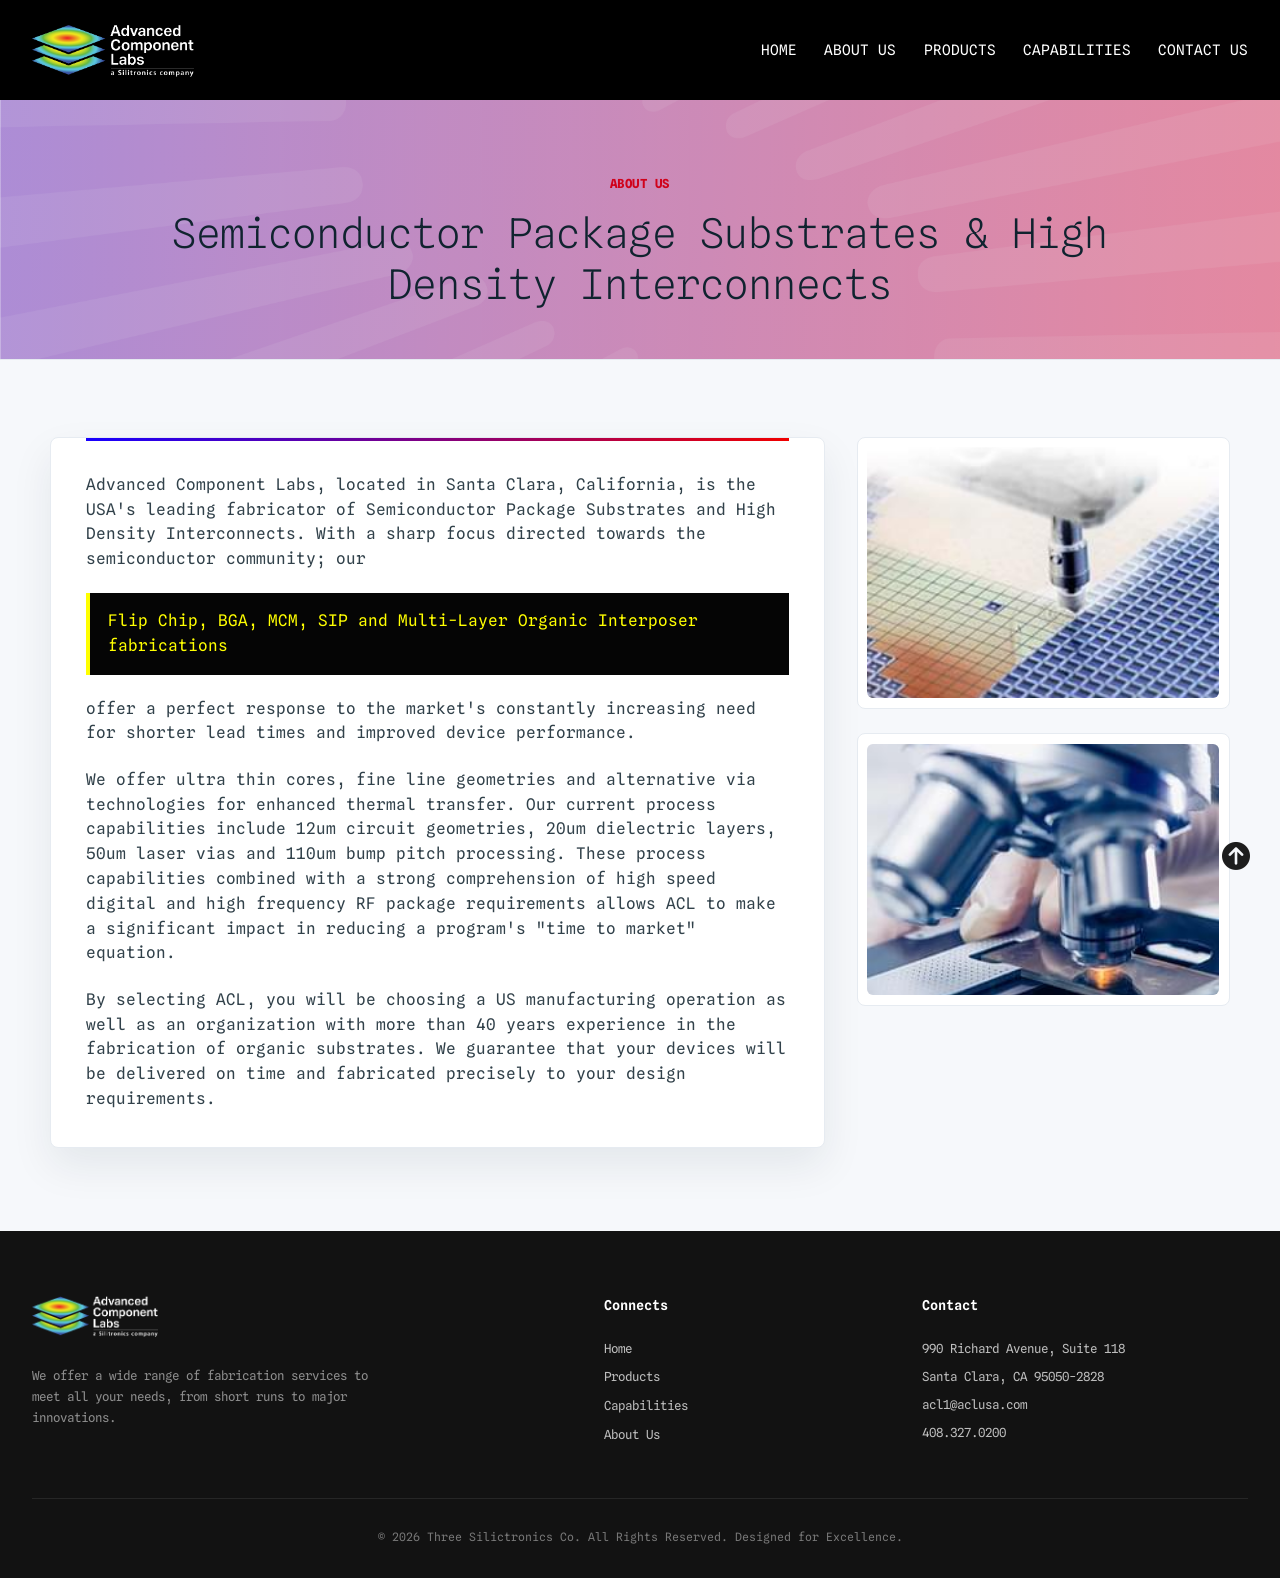
==== commit 15d0df42: "Updated" ====
--- a/aboutus.html
+++ b/aboutus.html
@@ -17,9 +17,12 @@
             <nav>
                 <div class="logo">
                     <a href="index.html">
-                        <img src="assets/images/lab_logo.png" alt="Three Silictronics Logo">
+                        <img src="assets/images/acl_logo-04.png" alt="Advanced Component Labs Logo">
                     </a>
                 </div>
+                <button class="mobile-menu-toggle" aria-label="Toggle navigation">
+                    <i class="fa-solid fa-bars"></i>
+                </button>
                 <ul class="nav-links">
                     <li><a href="index.html#home">HOME</a></li>
                     <li><a href="aboutus.html">ABOUT US</a></li>
@@ -94,7 +97,7 @@
             <div class="footer-content">
                 <div class="footer-brand">
                     <a class="footer-logo" href="index.html">
-                        <img src="assets/images/lab_logo.png" alt="Three Silictronics Logo">
+                        <img src="assets/images/acl_logo-04.png" alt="Advanced Component Labs Logo">
                     </a>
                     <p>We offer a wide range of fabrication services to meet all your needs, from short runs to major
                         innovations.</p>
@@ -121,6 +124,25 @@
         </div>
     </footer>
     <a class="back-to-top" href="#top" aria-label="Back to top"><i class="fa-solid fa-circle-arrow-up"></i></a>
+    <script>
+        const mobileMenuToggle = document.querySelector('.mobile-menu-toggle');
+        const navLinks = document.querySelector('.nav-links');
+        if (mobileMenuToggle) {
+            mobileMenuToggle.addEventListener('click', () => {
+                navLinks.classList.toggle('active');
+                const icon = mobileMenuToggle.querySelector('i');
+                if (navLinks.classList.contains('active')) {
+                    icon.classList.remove('fa-bars');
+                    icon.classList.add('fa-xmark');
+                    document.body.style.overflow = 'hidden';
+                } else {
+                    icon.classList.remove('fa-xmark');
+                    icon.classList.add('fa-bars');
+                    document.body.style.overflow = '';
+                }
+            });
+        }
+    </script>
 </body>
 
 </html>
--- a/assets/css/style.css
+++ b/assets/css/style.css
@@ -26,8 +26,14 @@
     overflow-x: hidden;
 }
 
+button, input, textarea, select {
+    font-family: var(--font-family);
+}
+
 html {
     scroll-behavior: smooth;
+    overflow-x: hidden;
+    max-width: 100%;
 }
 
 /* Header */
@@ -280,16 +286,31 @@
 
 /* Announcement Banner */
 .announcement-banner {
-    background: url('../images/banner_bg.png') center/cover no-repeat;
     margin-top: 100px;
     height: 90vh;
+    position: relative;
+    overflow: hidden;
     display: flex;
-    flex-direction: column;
+    align-items: center;
     justify-content: center;
-    align-items: center;
     text-align: center;
     color: var(--white);
-    padding-top: 0;
+}
+
+.announcement-banner-img {
+    position: absolute;
+    inset: 0;
+    width: 100%;
+    height: 100%;
+    object-fit: cover;
+    object-position: center;
+    display: block;
+    z-index: 0;
+}
+
+.announcement-banner-content {
+    position: relative;
+    z-index: 1;
 }
 
 .announcement-banner h2 {
@@ -339,16 +360,19 @@
     position: absolute;
     pointer-events: none;
     z-index: 0;
+    overflow: hidden;
 }
 
 .left-art-img {
     left: 0;
     bottom: 0;
+    max-width: 12vw;
 }
 
 .right-art-img {
     top: 0;
     right: 0;
+    max-width: 12vw;
 }
 
 .left-art-img img,
@@ -546,7 +570,7 @@
     background-color: #f4f5f7;
     flex: 0 0 170px;
     background-position: center;
-    background-size: contain;
+    background-size: cover;
     position: relative;
 }
 
@@ -566,25 +590,25 @@
 .visual-machine {
     background:
         linear-gradient(135deg, rgba(255, 255, 255, 0.34), rgba(0, 0, 0, 0.08)),
-        url('../images/card_one.jpg') center / contain no-repeat;
+        url('../images/card_one.jpg') center / cover no-repeat;
 }
 
 .visual-microscope {
     background:
         linear-gradient(135deg, rgba(255, 255, 255, 0.08), rgba(17, 0, 60, 0.14)),
-        url('../images/card_two.jpg') center / contain no-repeat;
+        url('../images/card_two.jpg') center / cover no-repeat;
 }
 
 .visual-quality {
     background:
         linear-gradient(135deg, rgba(0, 0, 0, 0.24), rgba(208, 2, 59, 0.2)),
-        url('../images/card_three.jpg') center / contain no-repeat;
+        url('../images/card_three.jpg') center / cover no-repeat;
 }
 
 .visual-cleanroom {
     background:
         linear-gradient(135deg, rgba(255, 255, 255, 0.18), rgba(0, 0, 0, 0.12)),
-        url('../images/card_four.jpg') center / contain no-repeat;
+        url('../images/card_four.jpg') center / cover no-repeat;
 }
 
 .slider-arrow {
@@ -631,15 +655,11 @@
 
 .capabilities-hero {
     background:
-        linear-gradient(135deg, rgba(77, 184, 255, 0.12), rgba(208, 2, 27, 0.08)),
-        var(--white);
+        linear-gradient(135deg, rgba(245, 248, 255, 0.55), rgba(255, 245, 245, 0.55)),
+        url('../images/banner_bg.png') center/cover no-repeat;
     border-bottom: 1px solid #e5eaf0;
     padding: 4.4rem 0 3rem;
     text-align: center;
-}
-
-.capabilities-hero .section-kicker {
-    color: var(--secondary-color);
 }
 
 .capabilities-hero h1 {
@@ -738,16 +758,14 @@
 
 .contact-hero {
     background:
-        linear-gradient(135deg, rgba(77, 184, 255, 0.12), rgba(208, 2, 27, 0.08)),
-        var(--white);
+        linear-gradient(135deg, rgba(245, 248, 255, 0.55), rgba(255, 245, 245, 0.55)),
+        url('../images/banner_bg.png') center/cover no-repeat;
     border-bottom: 1px solid #e5eaf0;
     padding: 4.4rem 0 3rem;
     text-align: center;
 }
 
-.contact-hero .section-kicker {
-    color: var(--secondary-color);
-}
+/* removed color override for contact-hero section-kicker to keep default green */
 
 .contact-hero h1 {
     color: #10232f;
@@ -889,15 +907,11 @@
 
 .about-page-hero {
     background:
-        linear-gradient(135deg, rgba(77, 184, 255, 0.12), rgba(208, 2, 27, 0.08)),
-        var(--white);
+        linear-gradient(135deg, rgba(245, 248, 255, 0.55), rgba(255, 245, 245, 0.55)),
+        url('../images/banner_bg.png') center/cover no-repeat;
     border-bottom: 1px solid #e5eaf0;
     padding: 4.4rem 0 3rem;
     text-align: center;
-}
-
-.about-page-hero .section-kicker {
-    color: var(--secondary-color);
 }
 
 .about-page-hero h1 {
@@ -991,15 +1005,21 @@
 
 .products-page-hero {
     background:
-        linear-gradient(135deg, rgba(77, 184, 255, 0.12), rgba(208, 2, 27, 0.08)),
-        var(--white);
+        linear-gradient(135deg, rgba(245, 248, 255, 0.55), rgba(255, 245, 245, 0.55)),
+        url('../images/banner_bg.png') center/cover no-repeat;
     border-bottom: 1px solid #e5eaf0;
     padding: 4.4rem 0 3rem;
     text-align: center;
 }
 
+.capabilities-hero .section-kicker,
+.contact-hero .section-kicker,
+.about-page-hero .section-kicker,
 .products-page-hero .section-kicker {
     color: var(--secondary-color);
+    font-size: 0.78rem;
+    letter-spacing: 0.04em;
+    font-weight: 700;
 }
 
 .products-page-hero h1 {
@@ -1126,10 +1146,14 @@
     border: 1px solid #e6ebf1;
     border-radius: 8px;
     box-shadow: 0 18px 42px rgba(16, 35, 47, 0.08);
-    margin: 2rem auto 0;
+    margin: 5rem auto 0;
     max-width: 1180px;
     padding: 2rem;
     position: relative;
+}
+
+.products-page .product-card-copy {
+    background: #e4e7eb;
 }
 
 .products-support-card::before {
@@ -1579,6 +1603,44 @@
     .header-tagline p {
         font-size: 1.12rem;
         line-height: 1.38;
+    }
+
+    /* Contact Us — center on mobile */
+    .contact-flex {
+        flex-direction: column;
+        align-items: center;
+        text-align: center;
+        gap: 2rem;
+    }
+
+    .contact-header {
+        flex: 0 0 100%;
+        width: 100%;
+    }
+
+    .contact-title {
+        text-align: center;
+    }
+
+    .contact-description {
+        text-align: center;
+    }
+
+    .contact-form-wrapper {
+        width: 100%;
+        justify-content: center;
+    }
+
+    .contact-form {
+        max-width: 100%;
+    }
+
+    .form-group {
+        text-align: left;
+    }
+
+    .form-cta {
+        text-align: center;
     }
 
     .about-mission {
@@ -1844,4 +1906,120 @@
         margin: 0 auto;
     }
 }
+
+/* Responsive Navigation Styles */
+.mobile-menu-toggle {
+    display: none;
+    background: none;
+    border: none;
+    color: var(--white);
+    font-size: 1.8rem;
+    cursor: pointer;
+    z-index: 1001;
+}
+
+@media (max-width: 768px) {
+    .mobile-menu-toggle {
+        display: block;
+    }
+
+    .nav-links {
+        position: absolute;
+        top: 100%;
+        left: 0;
+        width: 100%;
+        background-color: var(--black);
+        flex-direction: column;
+        align-items: center;
+        padding: 2rem 0;
+        gap: 2rem;
+        box-shadow: 0 10px 15px rgba(0, 0, 0, 0.5);
+    }
+
+    .nav-links.active {
+        display: flex !important;
+    }
+}
+
+/* ===========================
+   PAGE HERO BANNER
+   =========================== */
+.page-hero-banner {
+    position: relative;
+    width: 100%;
+    height: 480px;
+    margin-top: 100px; /* header height */
+    overflow: hidden;
+}
+
+.hero-banner-img {
+    width: 100%;
+    height: 100%;
+    object-fit: cover;
+    object-position: center;
+    display: block;
+}
+
+/* Dark overlay on top of image */
+.hero-banner-overlay {
+    position: absolute;
+    inset: 0;
+    background: linear-gradient(
+        135deg,
+        rgba(102, 45, 145, 0.65) 0%,
+        rgba(0, 0, 0, 0.55) 100%
+    );
+    display: flex;
+    align-items: center;
+}
+
+.hero-banner-title {
+    font-size: 3rem;
+    font-weight: 700;
+    color: var(--white);
+    margin-bottom: 0.75rem;
+    line-height: 1.2;
+    text-shadow: 0 2px 12px rgba(0,0,0,0.4);
+}
+
+.hero-banner-subtitle {
+    font-size: 1.1rem;
+    font-weight: 300;
+    color: rgba(255, 255, 255, 0.88);
+    text-shadow: 0 1px 6px rgba(0,0,0,0.35);
+    max-width: 600px;
+}
+
+/* Responsive */
+@media (max-width: 1080px) {
+    .page-hero-banner {
+        height: 380px;
+    }
+    .hero-banner-title {
+        font-size: 2.4rem;
+    }
+}
+
+@media (max-width: 768px) {
+    .page-hero-banner {
+        height: 280px;
+    }
+    .hero-banner-title {
+        font-size: 1.8rem;
+    }
+    .hero-banner-subtitle {
+        font-size: 0.95rem;
+    }
+}
+
+@media (max-width: 480px) {
+    .page-hero-banner {
+        height: 220px;
+    }
+    .hero-banner-title {
+        font-size: 1.4rem;
+    }
+    .hero-banner-subtitle {
+        font-size: 0.85rem;
+    }
 }
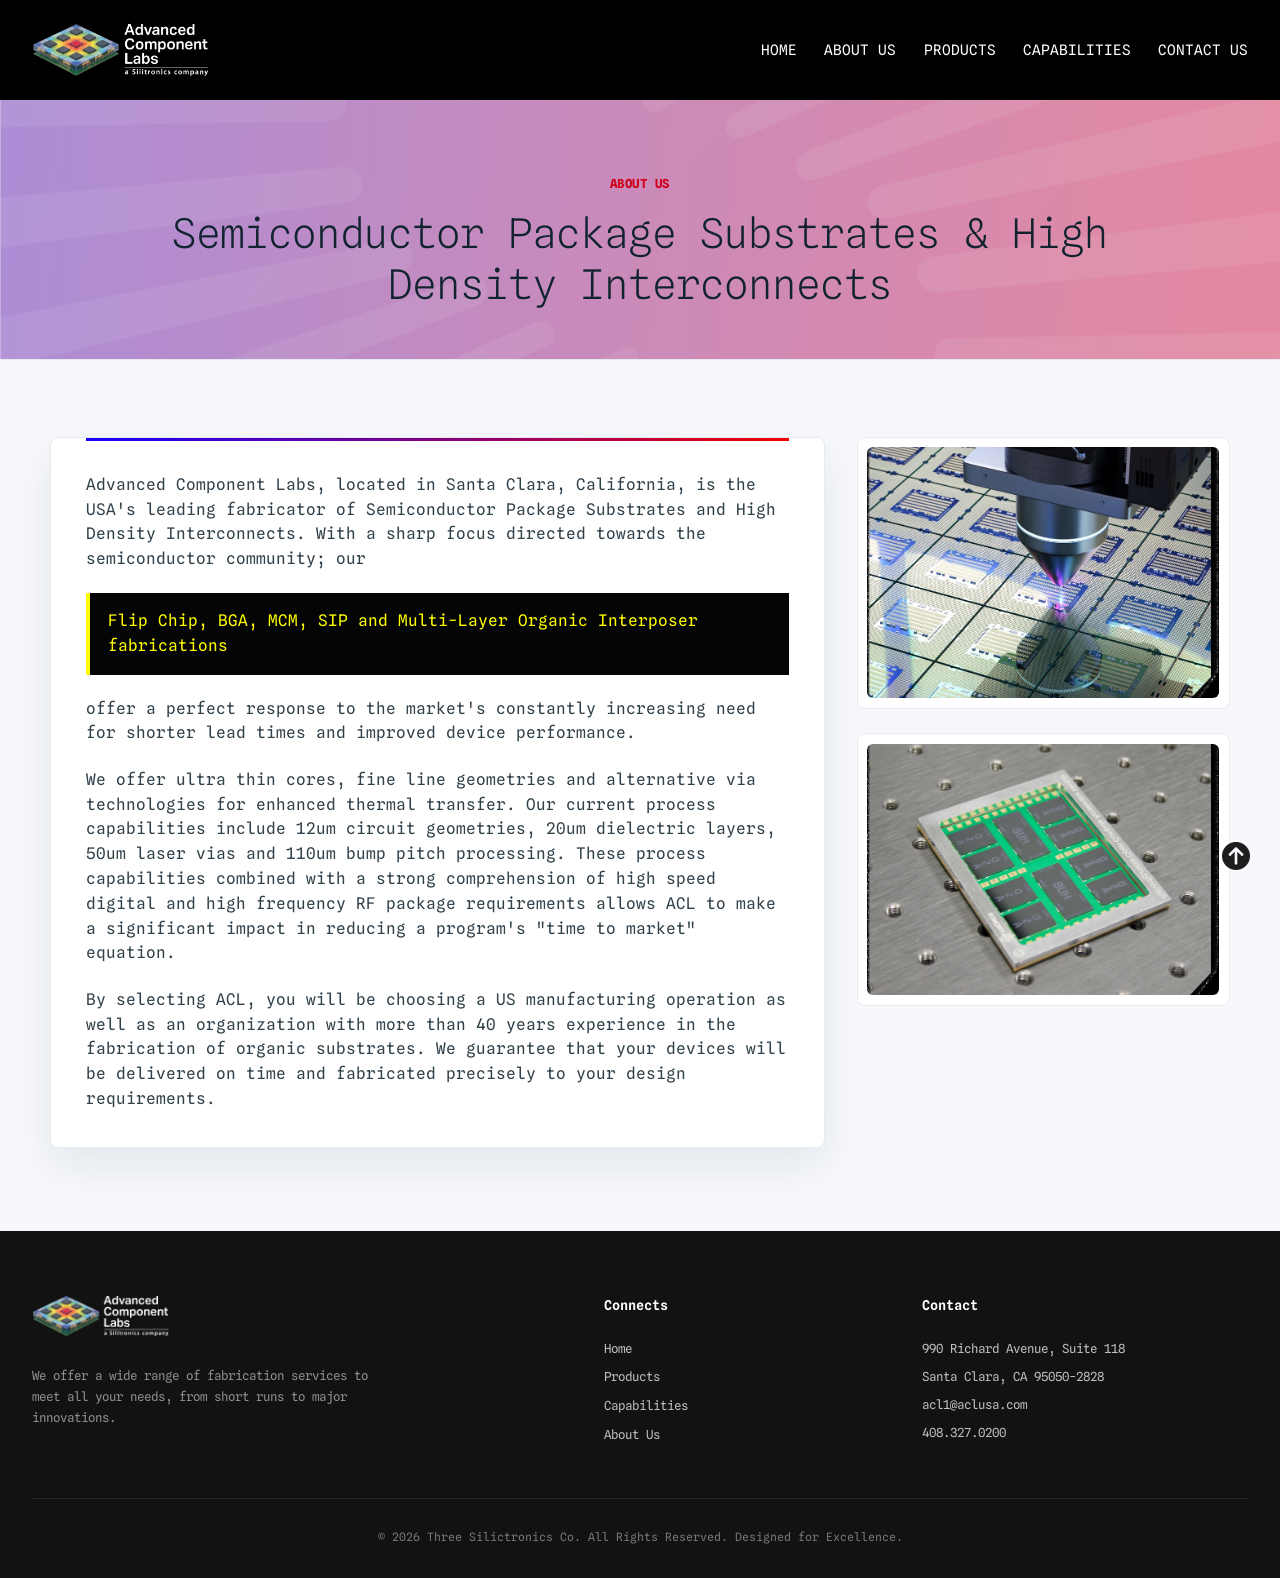
==== commit edf7c44a: "updated file" ====
--- a/aboutus.html
+++ b/aboutus.html
@@ -81,10 +81,10 @@
 
                     <div class="about-story-media" aria-label="Substrate examples">
                         <figure class="about-media-card">
-                            <img src="assets/images/card_one.jpg" alt="Semiconductor package substrate close-up">
+                            <img src="assets/images/about_one.jpg" alt="Semiconductor package substrate close-up">
                         </figure>
                         <figure class="about-media-card">
-                            <img src="assets/images/card_two.jpg" alt="High density interconnect substrate">
+                            <img src="assets/images/about_two.jpg" alt="High density interconnect substrate">
                         </figure>
                     </div>
                 </div>
--- a/assets/css/style.css
+++ b/assets/css/style.css
@@ -26,7 +26,10 @@
     overflow-x: hidden;
 }
 
-button, input, textarea, select {
+button,
+input,
+textarea,
+select {
     font-family: var(--font-family);
 }
 
@@ -279,7 +282,7 @@
     border-radius: 20px;
     background:
         linear-gradient(135deg, rgba(18, 117, 108, 0.2), rgba(0, 0, 0, 0.05)),
-        url('../images/about_us_img.jpg') center/cover no-repeat;
+        url('../images/lazer_drill.jpg') center/cover no-repeat;
 }
 
 
@@ -322,6 +325,38 @@
 .announcement-banner p {
     font-size: 2rem;
     font-weight: 300;
+}
+
+.banner-logos {
+    display: flex;
+    align-items: center;
+    justify-content: center;
+    gap: 2.5rem;
+    margin-top: 3rem;
+}
+
+.banner-logos a {
+    display: flex;
+    align-items: center;
+    justify-content: center;
+    transition: transform 0.3s ease;
+}
+
+.banner-logos a:hover {
+    transform: scale(1.05);
+}
+
+.banner-logos img {
+    height: 55px;
+    width: auto;
+    max-width: 200px;
+    object-fit: contain;
+}
+
+.logo-divider {
+    width: 2px;
+    height: 55px;
+    background-color: rgba(255, 255, 255, 0.6);
 }
 
 /* Products */
@@ -514,7 +549,7 @@
     display: flex;
     flex-direction: column;
     flex: 1;
-    justify-content: center;
+    justify-content: flex-start;
     min-height: 184px;
     padding: 1.4rem 1.45rem;
     transition: var(--transition);
@@ -590,28 +625,70 @@
 .visual-machine {
     background:
         linear-gradient(135deg, rgba(255, 255, 255, 0.34), rgba(0, 0, 0, 0.08)),
-        url('../images/card_one.jpg') center / cover no-repeat;
+        url('../images/products/ball_grid_array.jpg') center / cover no-repeat;
+}
+
+.visual-quality {
+    background:
+        linear-gradient(135deg, rgba(255, 255, 255, 0.08), rgba(17, 0, 60, 0.14)),
+        url('../images/products/chip_scale_package.jpg') center / cover no-repeat;
 }
 
 .visual-microscope {
     background:
-        linear-gradient(135deg, rgba(255, 255, 255, 0.08), rgba(17, 0, 60, 0.14)),
-        url('../images/card_two.jpg') center / cover no-repeat;
-}
-
-.visual-quality {
-    background:
         linear-gradient(135deg, rgba(0, 0, 0, 0.24), rgba(208, 2, 59, 0.2)),
-        url('../images/card_three.jpg') center / cover no-repeat;
+        url('../images/products/card_four.jpg') center / cover no-repeat;
 }
 
 .visual-cleanroom {
     background:
         linear-gradient(135deg, rgba(255, 255, 255, 0.18), rgba(0, 0, 0, 0.12)),
-        url('../images/card_four.jpg') center / cover no-repeat;
-}
-
-.slider-arrow {
+        url('../images/products/high_density_interposer.jpg') center / cover no-repeat;
+}
+
+.visual-build-ups {
+    background:
+        linear-gradient(135deg, rgba(255, 255, 255, 0.18), rgba(0, 0, 0, 0.12)),
+        url('../images/products/build_up_substrate.jpg') center / cover no-repeat;
+}
+
+.visual-high-speed-digital {
+    background:
+        linear-gradient(135deg, rgba(255, 255, 255, 0.18), rgba(0, 0, 0, 0.12)),
+        url('../images/products/high_speed_digital.jpg') center / cover no-repeat;
+}
+
+.high_frequency_rf {
+    background:
+        linear-gradient(135deg, rgba(255, 255, 255, 0.18), rgba(0, 0, 0, 0.12)),
+        url('../images/products/high_frequency_rf.jpg') center / cover no-repeat;
+}
+
+.controlled_impedance {
+    background:
+        linear-gradient(135deg, rgba(255, 255, 255, 0.18), rgba(0, 0, 0, 0.12)),
+        url('../images/products/controlled_impedance.jpg') center / cover no-repeat;
+}
+
+.thermal_vias {
+    background:
+        linear-gradient(135deg, rgba(255, 255, 255, 0.18), rgba(0, 0, 0, 0.12)),
+        url('../images/products/thermal_vias.jpg') center / cover no-repeat;
+}
+
+.sip_img {
+    background:
+        linear-gradient(135deg, rgba(255, 255, 255, 0.18), rgba(0, 0, 0, 0.12)),
+        url('../images/products/sip.jpg') center / cover no-repeat;
+}
+
+.multi_chip_module {
+    background:
+        linear-gradient(135deg, rgba(255, 255, 255, 0.18), rgba(0, 0, 0, 0.12)),
+        url('../images/products/multi_chip_module.jpg') center / cover no-repeat;
+}
+
+.visual-high-speed-digital .slider-arrow {
     align-items: center;
     background: var(--white);
     border: 0;
@@ -1905,6 +1982,25 @@
         max-width: 600px;
         margin: 0 auto;
     }
+
+    .about-mission-grid {
+        grid-template-columns: 1fr;
+        gap: 2.5rem;
+    }
+
+    .about-mission h2 {
+        font-size: 1.8rem;
+    }
+
+    .about-mission h2 span {
+        display: inline;
+        white-space: normal;
+    }
+
+    .about-mission-visual,
+    .mission-photo {
+        min-height: 280px;
+    }
 }
 
 /* Responsive Navigation Styles */
@@ -1948,7 +2044,8 @@
     position: relative;
     width: 100%;
     height: 480px;
-    margin-top: 100px; /* header height */
+    margin-top: 100px;
+    /* header height */
     overflow: hidden;
 }
 
@@ -1964,11 +2061,9 @@
 .hero-banner-overlay {
     position: absolute;
     inset: 0;
-    background: linear-gradient(
-        135deg,
-        rgba(102, 45, 145, 0.65) 0%,
-        rgba(0, 0, 0, 0.55) 100%
-    );
+    background: linear-gradient(135deg,
+            rgba(102, 45, 145, 0.65) 0%,
+            rgba(0, 0, 0, 0.55) 100%);
     display: flex;
     align-items: center;
 }
@@ -1979,14 +2074,14 @@
     color: var(--white);
     margin-bottom: 0.75rem;
     line-height: 1.2;
-    text-shadow: 0 2px 12px rgba(0,0,0,0.4);
+    text-shadow: 0 2px 12px rgba(0, 0, 0, 0.4);
 }
 
 .hero-banner-subtitle {
     font-size: 1.1rem;
     font-weight: 300;
     color: rgba(255, 255, 255, 0.88);
-    text-shadow: 0 1px 6px rgba(0,0,0,0.35);
+    text-shadow: 0 1px 6px rgba(0, 0, 0, 0.35);
     max-width: 600px;
 }
 
@@ -1995,6 +2090,7 @@
     .page-hero-banner {
         height: 380px;
     }
+
     .hero-banner-title {
         font-size: 2.4rem;
     }
@@ -2004,9 +2100,11 @@
     .page-hero-banner {
         height: 280px;
     }
+
     .hero-banner-title {
         font-size: 1.8rem;
     }
+
     .hero-banner-subtitle {
         font-size: 0.95rem;
     }
@@ -2016,10 +2114,51 @@
     .page-hero-banner {
         height: 220px;
     }
+
     .hero-banner-title {
         font-size: 1.4rem;
     }
+
     .hero-banner-subtitle {
         font-size: 0.85rem;
     }
+}
+
+@media (max-width: 768px) {
+    .announcement-banner {
+        height: auto;
+        min-height: 100vh;
+        padding: 3rem 1rem;
+    }
+
+    .announcement-banner h2 {
+        font-size: 2.5rem;
+    }
+
+    .announcement-banner p {
+        font-size: 1.25rem;
+    }
+
+    .banner-logos {
+        flex-direction: column;
+        gap: 1.5rem;
+    }
+
+    .logo-divider {
+        display: none;
+    }
+}
+
+@media (max-width: 480px) {
+    .announcement-banner h2 {
+        font-size: 1.8rem;
+    }
+
+    .announcement-banner p {
+        font-size: 1rem;
+    }
+
+    .banner-logos img {
+        height: 45px;
+    }
 }
